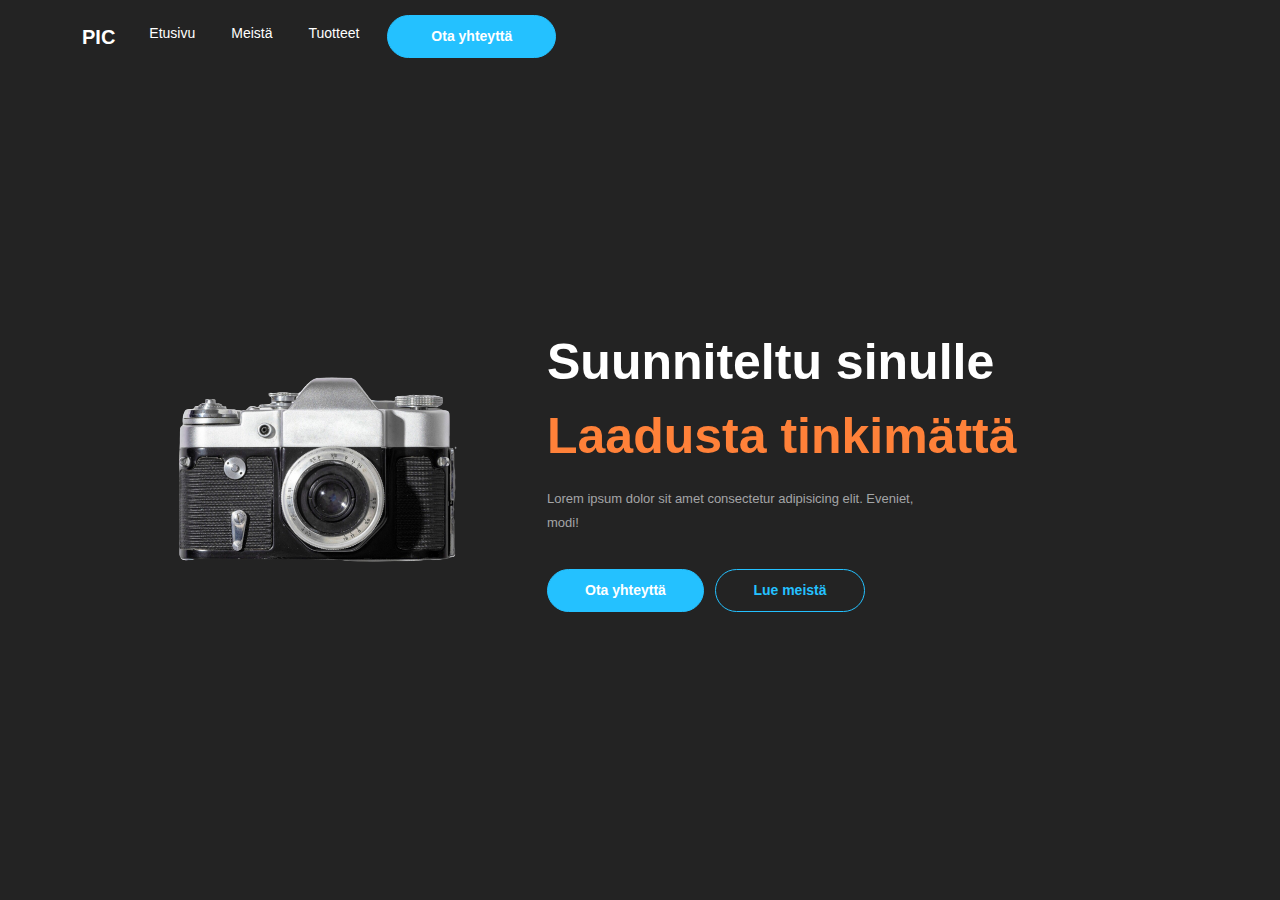
==== website/index.html @ 3f815492 "Add files via upload" ====
<html lang="en">
<head>
    <meta charset="UTF-8">
    <meta http-equiv="X-UA-Compatible" content="IE=edge">
    <meta name="viewport" content="width=device-width, initial-scale=1.0">
    <link href="https://cdn.jsdelivr.net/npm/bootstrap@5.3.3/dist/css/bootstrap.min.css" rel="stylesheet" integrity="sha384-QWTKZyjpPEjISv5WaRU9OFeRpok6YctnYmDr5pNlyT2bRjXh0JMhjY6hW+ALEwIH" crossorigin="anonymous">

    <link rel="stylesheet" href="style.css">
    <link rel="stylesheet" href="media.css">
    <title>PIC - store</title>
</head>
<body>
    
    <div class="header">
        <div class="container-fluid">


            <nav class="navbar navbar-expand-lg">
                <div class="container">
                  <a class="navbar-brand logo text-uppercase" href="index.html">PIC</a>
                  <button class="navbar-toggler" type="button" data-bs-toggle="collapse" data-bs-target="#navbarNavDropdown" aria-controls="navbarNavDropdown" aria-expanded="false" aria-label="Toggle navigation">
                    <span class="navbar-toggler-icon"></span>
                  </button>
                  <div class="collapse navbar-collapse" id="navbarNavDropdown">
                    <ul class="navbar-nav">
                      <li class="nav-item">
                        <a class="nav-link" aria-current="page" href="index.html">Etusivu</a>
                      </li>
                      <li class="nav-item">
                        <a class="nav-link" href="meista.html">Meistä</a>
                      </li>
                       <li class="nav-item">
                        <a class="nav-link" href="tuotteet.html">Tuotteet</a>
                      </li>
                      <li class="nav-item">
                        <a class="btn-navbar" href="yhteystiedot.html">Ota yhteyttä</a>
                      </li>

                    </ul>
                  </div>
                </div>
              </nav>

            <div class="container">
                <div class="content-home">
                    <div class="row content-home2">
                        <div class="col-log-7 col-md-5">
                            <div class="box-container">
                                <img src="assets/cam-main.png" alt="img-home" alt="banner-img">
                            </div>
                        </div>
                        <div class="col-log-5 col-md-7">
                            <div class="box-container2">
                                <h1 class="home-heading">Suunniteltu sinulle <span class="home-span">Laadusta tinkimättä</span></h1>
                                    <p class="para-home">
                                        Lorem ipsum dolor sit amet consectetur adipisicing elit. Eveniet, modi!
                                    </p>
                                    <div class="btn-home">
                                        <a href="yhteystiedot.html" class="home-links">Ota yhteyttä</a>
                                        <a href="meista.html" class="home-links btn-2">Lue meistä</a>
                                    </div>
                            </div>
                        </div>
                    </div>
                </div>
            </div>
        </div>
    </div>


</body>
<script src="https://cdn.jsdelivr.net/npm/@popperjs/core@2.11.8/dist/umd/popper.min.js" integrity="sha384-I7E8VVD/ismYTF4hNIPjVp/Zjvgyol6VFvRkX/vR+Vc4jQkC+hVqc2pM8ODewa9r" crossorigin="anonymous"></script>
<script src="https://cdn.jsdelivr.net/npm/bootstrap@5.3.3/dist/js/bootstrap.min.js" integrity="sha384-0pUGZvbkm6XF6gxjEnlmuGrJXVbNuzT9qBBavbLwCsOGabYfZo0T0to5eqruptLy" crossorigin="anonymous"></script>
</html>
---- website/style.css ----
*{
    margin: 0%;
    padding: 0%;
    box-sizing: border-box;
    font-family:Verdana, Geneva, Tahoma, sans-serif;
    color: white;
}

body {
    background-color: #232323;
    overflow-x: hidden;
}

.header {
    height: 100vh;
    width: 100%;
}

.navbar {
    padding: 15px 18px !important;
}

.logo {
    font-weight: 700;
    color: white !important;
}

.nav-item {
    margin: 0px 10px;
}

.nav-item .nav-link {
    color: white;
    font-size: 14px;
    font-weight: 500;
    position: relative;
}

.nav-link::after {
    content: '';
    position: absolute;
    bottom: -1px;
    left: 0px;
    background-color: rgb(255, 129, 57);
    width: 0px;
    height: 3px;
    transition: 0.4s ease-in-out;
}

.nav-item:hover .nav-link::after {
    width: 100%;
}

.nav-link:hover {
    background-color: rgb(255, 129, 57);
}

.btn-navbar {
    display: inline-block;
    padding: 10px 43px;
    border: 1px solid rgb(36, 193, 255);
    color: white;
    border-radius: 50px;
    text-decoration: none;
    font-size: 14px;
    font-weight: 600;
    background-color: rgb(36, 193, 255);
    transition: 0.2s ease;
}

.btn-navbar:hover {
    background-color: transparent;
    color: rgb(255, 129, 57);
    border: 1px solid rgb(255, 129, 57);
}

/*Etusivu*/

.content-home2 {
    height: 90vh;
    width: 100%;
    display: flex;
    justify-content: space-between;
    align-items: center;
}

.home-heading {
    font-size: 50px;
    font-weight: 700;
    line-height: 74px;
}

.home-span {
    color: rgb(255, 129, 57);
}

.para-home {
    font-size: 13px;
    font-weight: 500;
    color: rgb(163, 165, 167);
    max-width: 400px;
    line-height: 24px;
    margin: 14px 0px;
}

.home-links {
    display: inline-block;
    text-decoration: none;
    color: white;
    border: 1px solid rgb(36, 193, 255);
    background-color: rgb(36, 193, 255);
    margin: 20px 0px;
    margin-right: 7px;
    border-radius: 50px;
    padding: 10px 37px;
    font-size: 14px;
    font-weight: 600;
    transition: 0.2s ease;
}

.btn-2 {
    border: 1px solid rgb(36, 193, 255);
    color: rgb(36, 193, 255);
    background-color: transparent;
}

.home-links:hover {
    background-color: transparent;
    color: rgb(255, 129, 57);
    border: 1px solid rgb(255, 129, 57) !important;
}

.box-container img {
    width: 100%;
    height: auto;
    width: 500px;
    display: block;
    margin-right: 20px;
}

/* Meistä-osio */

.about-us-container {
    width: 100%;
    height: 80vh;
}

.about-us {
    width: 100%;
    height: 320px;
    background-color: rgb(54, 54, 54);
    margin-top: 140px;
    position: relative;
}

.content-about {
    padding: 10px 38px;
}

.heading-about{
    font-size: 30px;
    font-weight: bold;
    letter-spacing: 1px;
    color: rgb(255, 129, 57);
    margin: 10px 0px;
    margin-bottom: 34px;
    position: relative;
}

.heading-about::after{
    content: '';
    position: absolute;
    left: 0px;
    bottom: -8px;
    background-color: rgb(255, 129, 57);
    width: 46px;
    height: 2px;
}

.para-about {
    font-size: 13px;
    font-weight: 500;
    color: rgba(255, 255, 255, 0.7);
    line-height: 21px;
    margin: 25px 0px;
}

.link-about {
    text-decoration: none;
    text-transform: uppercase;
    border: 1px solid rgba(255, 129, 57, 0.5);
    color: rgb(255, 129, 57);
    display: inline-block;
    font-size: 11px;
    font-weight: 600;
    padding: 8px 22px;
}

.link-about:hover {
    color: white;
}

.img-about {
    height: 200px;
    width: auto;
    position: absolute;
    top: 120px;
    right: 20px;
}

/* Tuote-osio*/

.product-category {
    width: 100%;
    height: 100vh;
    display: flex;
    justify-content: center;
    flex-direction: column;
    align-items: center;
    padding: 4px;
}

.heading-product {
    font: size 34px;
    color: rgb(255, 129, 57);
    margin-bottom: 120px;
    position: relative;
}

.heading-product::after {
    content: '';
    position: absolute;
    left: 0px;
    bottom: -8px;
    background-color: rgb(255, 129, 57);
    width: 56px;
    height: 2px;
}

.card-product{
    padding: 14px 10px;
    background-color: #242323 !important;
}

.img-card {
    height: 190px !important;
}

.card-title {
    font-size: 14px;
    color: rgb(255, 129, 57);
    width: 100%;
    border-bottom: 1px solid rgb(255, 129, 57);
    padding: 5px 0px;
    margin: 10px 0px;
    margin-bottom: 20px !important;
}

.card-text {
    color: rgba(255, 255, 255, 0.873);
    font-size: 12px;
    line-height: 22px;
}

.btn-product-ctg {
    color: rgb(255, 129, 57);
    text-decoration: none;
    font-size: 13px;
    text-transform: uppercase;
}

.btn-product-ctg:hover{
    color: rgb(250, 186, 144);

}

@media (max-width: 600px) {
    .carousel-caption {

    display: none; } }
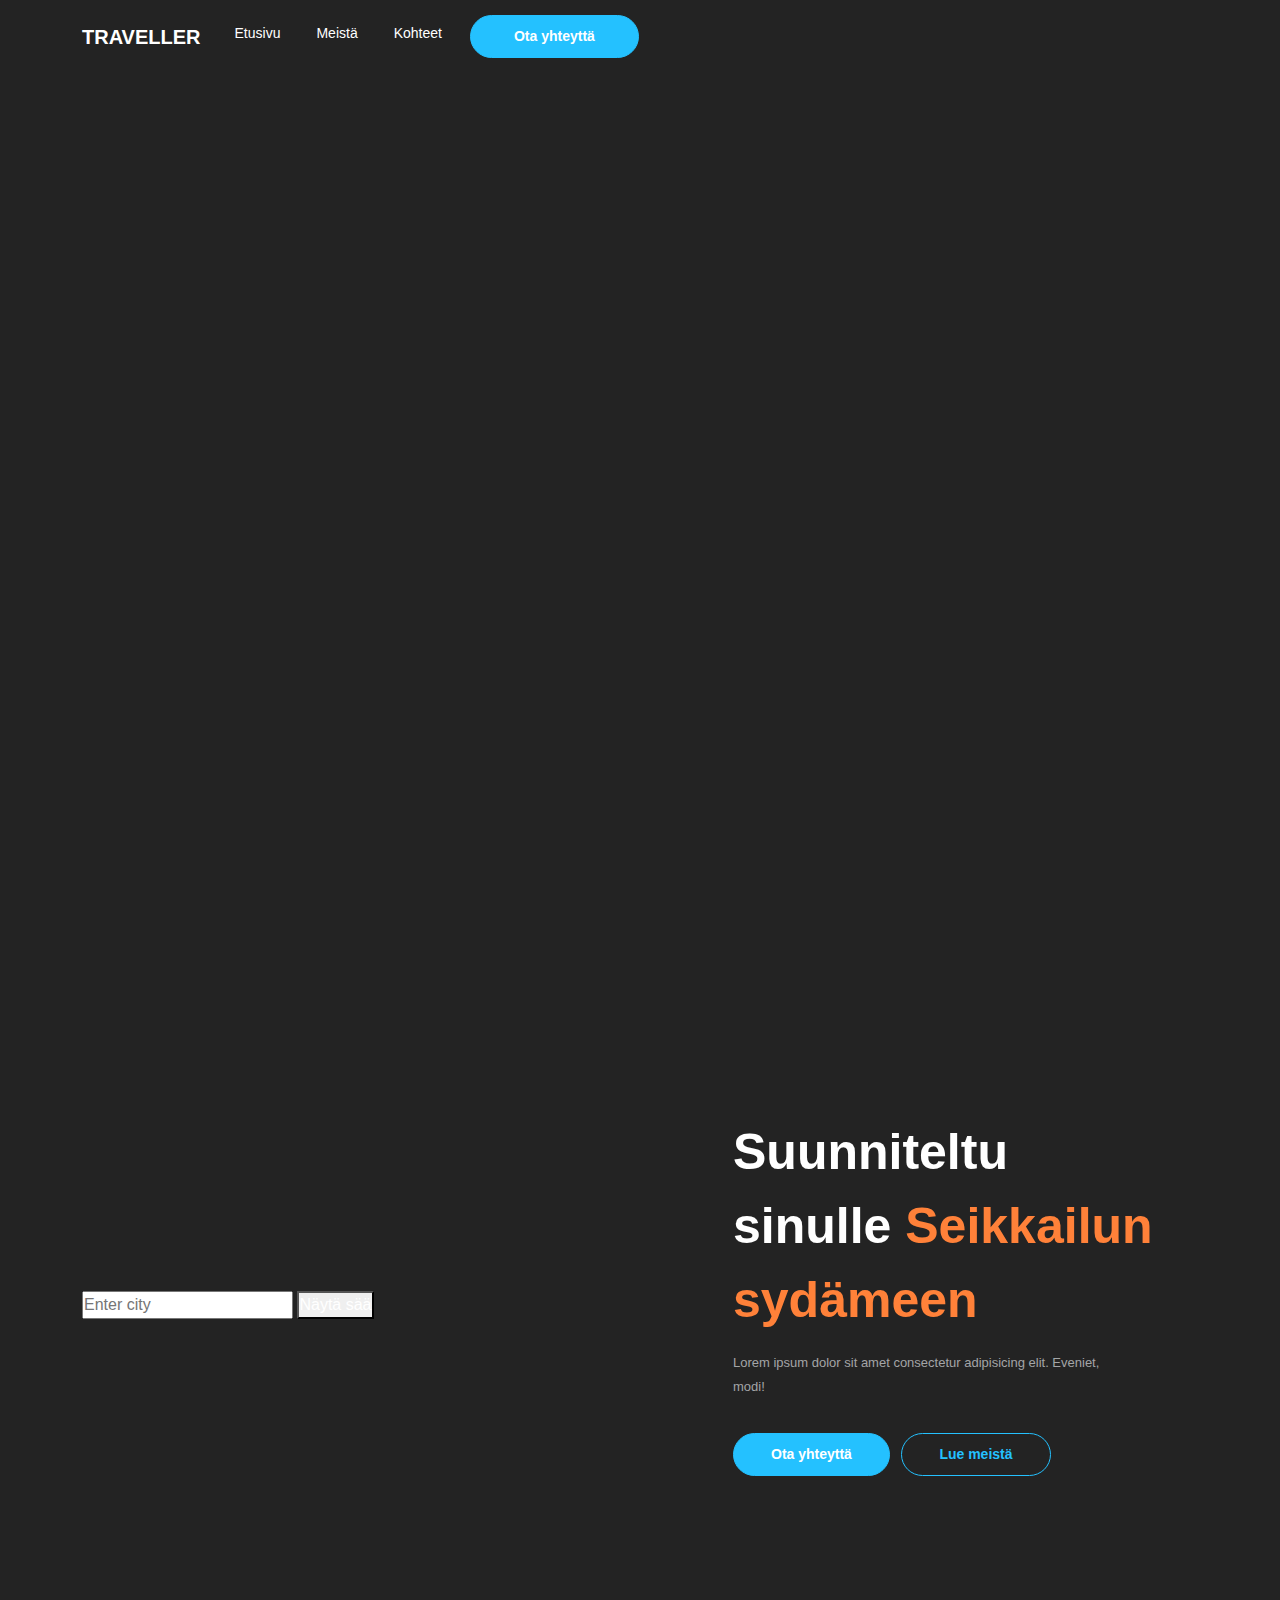
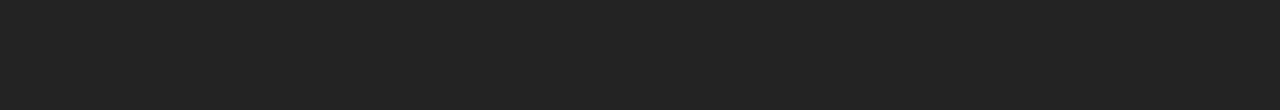
==== commit 72dfa7b5: "Update index.html" ====
--- a/website/index.html
+++ b/website/index.html
@@ -1,23 +1,19 @@
-<html lang="en">
+<!DOCTYPE html>
+<html lang="fi">
 <head>
     <meta charset="UTF-8">
-    <meta http-equiv="X-UA-Compatible" content="IE=edge">
     <meta name="viewport" content="width=device-width, initial-scale=1.0">
     <link href="https://cdn.jsdelivr.net/npm/bootstrap@5.3.3/dist/css/bootstrap.min.css" rel="stylesheet" integrity="sha384-QWTKZyjpPEjISv5WaRU9OFeRpok6YctnYmDr5pNlyT2bRjXh0JMhjY6hW+ALEwIH" crossorigin="anonymous">
-
     <link rel="stylesheet" href="style.css">
-    <link rel="stylesheet" href="media.css">
-    <title>PIC - store</title>
+    <title>The Travellers</title>
 </head>
 <body>
     
     <div class="header">
         <div class="container-fluid">
-
-
             <nav class="navbar navbar-expand-lg">
                 <div class="container">
-                  <a class="navbar-brand logo text-uppercase" href="index.html">PIC</a>
+                  <a class="navbar-brand logo text-uppercase" href="index.html">TRAVELLER</a>
                   <button class="navbar-toggler" type="button" data-bs-toggle="collapse" data-bs-target="#navbarNavDropdown" aria-controls="navbarNavDropdown" aria-expanded="false" aria-label="Toggle navigation">
                     <span class="navbar-toggler-icon"></span>
                   </button>
@@ -30,36 +26,40 @@
                         <a class="nav-link" href="meista.html">Meistä</a>
                       </li>
                        <li class="nav-item">
-                        <a class="nav-link" href="tuotteet.html">Tuotteet</a>
+                        <a class="nav-link" href="kohteet.html">Kohteet</a>
                       </li>
                       <li class="nav-item">
                         <a class="btn-navbar" href="yhteystiedot.html">Ota yhteyttä</a>
                       </li>
-
                     </ul>
                   </div>
                 </div>
               </nav>
+        </div>
+    </div>
 
-            <div class="container">
-                <div class="content-home">
-                    <div class="row content-home2">
-                        <div class="col-log-7 col-md-5">
-                            <div class="box-container">
-                                <img src="assets/cam-main.png" alt="img-home" alt="banner-img">
-                            </div>
-                        </div>
-                        <div class="col-log-5 col-md-7">
-                            <div class="box-container2">
-                                <h1 class="home-heading">Suunniteltu sinulle <span class="home-span">Laadusta tinkimättä</span></h1>
-                                    <p class="para-home">
-                                        Lorem ipsum dolor sit amet consectetur adipisicing elit. Eveniet, modi!
-                                    </p>
-                                    <div class="btn-home">
-                                        <a href="yhteystiedot.html" class="home-links">Ota yhteyttä</a>
-                                        <a href="meista.html" class="home-links btn-2">Lue meistä</a>
-                                    </div>
-                            </div>
+    <div class="container">
+        <div class="content-home">
+            <div class="row content-home2">
+                <div class="col-lg-7 col-md-5">
+                    <div class="box-container">
+                       <form class="weatherForm">
+                        <input type="text" class="cityInput" placeholder="Enter city">
+                        <button type="submit">Näytä sää</button>
+                       </form>
+                       <div class="cardIndex" style="display: none">
+                       </div>
+                    </div>
+                </div>
+                <div class="col-lg-5 col-md-7">
+                    <div class="box-container2">
+                        <h1 class="home-heading">Suunniteltu sinulle <span class="home-span">Seikkailun sydämeen</span></h1>
+                        <p class="para-home">
+                            Lorem ipsum dolor sit amet consectetur adipisicing elit. Eveniet, modi!
+                        </p>
+                        <div class="btn-home">
+                            <a href="yhteystiedot.html" class="home-links">Ota yhteyttä</a>
+                            <a href="meista.html" class="home-links btn-2">Lue meistä</a>
                         </div>
                     </div>
                 </div>
@@ -67,8 +67,30 @@
         </div>
     </div>
 
+    <script>
+        document.querySelector('.weatherForm').addEventListener('submit', function(event) {
+            event.preventDefault();
+            const city = document.querySelector('.cityInput').value;
+            const apiKey = '808ac4b8c202b60576c106f37b7c0b30';
+            const apiUrl = `https://api.openweathermap.org/data/2.5/weather?q=${city}&appid=${apiKey}&units=metric`;
 
+            fetch(apiUrl)
+                .then(response => response.json())
+                .then(data => {
+                    console.log(data); // Add this to debug API data
+                    const card = document.querySelector('.cardIndex');
+                    card.innerHTML = `
+                        <h3>${data.name}</h3>
+                        <p>Lämpötila: ${data.main.temp}°C</p>
+                        <p>Sää: ${data.weather[0].description}</p>
+                    `;
+                    card.style.display = 'block';
+                })
+                .catch(error => console.error('Error:', error));
+        });
+    </script>
+    
+    <script src="https://cdn.jsdelivr.net/npm/@popperjs/core@2.11.8/dist/umd/popper.min.js" integrity="sha384-I7E8VVD/ismYTF4hNIPjVp/Zjvgyol6VFvRkX/vR+Vc4jQkC+hVqc2pM8ODewa9r" crossorigin="anonymous"></script>
+    <script src="https://cdn.jsdelivr.net/npm/bootstrap@5.3.3/dist/js/bootstrap.min.js" integrity="sha384-0pUGZvbkm6XF6gxjEnlmuGrJXVbNuzT9qBBavbLwCsOGabYfZo0T0to5eqruptLy" crossorigin="anonymous"></script>
 </body>
-<script src="https://cdn.jsdelivr.net/npm/@popperjs/core@2.11.8/dist/umd/popper.min.js" integrity="sha384-I7E8VVD/ismYTF4hNIPjVp/Zjvgyol6VFvRkX/vR+Vc4jQkC+hVqc2pM8ODewa9r" crossorigin="anonymous"></script>
-<script src="https://cdn.jsdelivr.net/npm/bootstrap@5.3.3/dist/js/bootstrap.min.js" integrity="sha384-0pUGZvbkm6XF6gxjEnlmuGrJXVbNuzT9qBBavbLwCsOGabYfZo0T0to5eqruptLy" crossorigin="anonymous"></script>
-</html>+</html>
